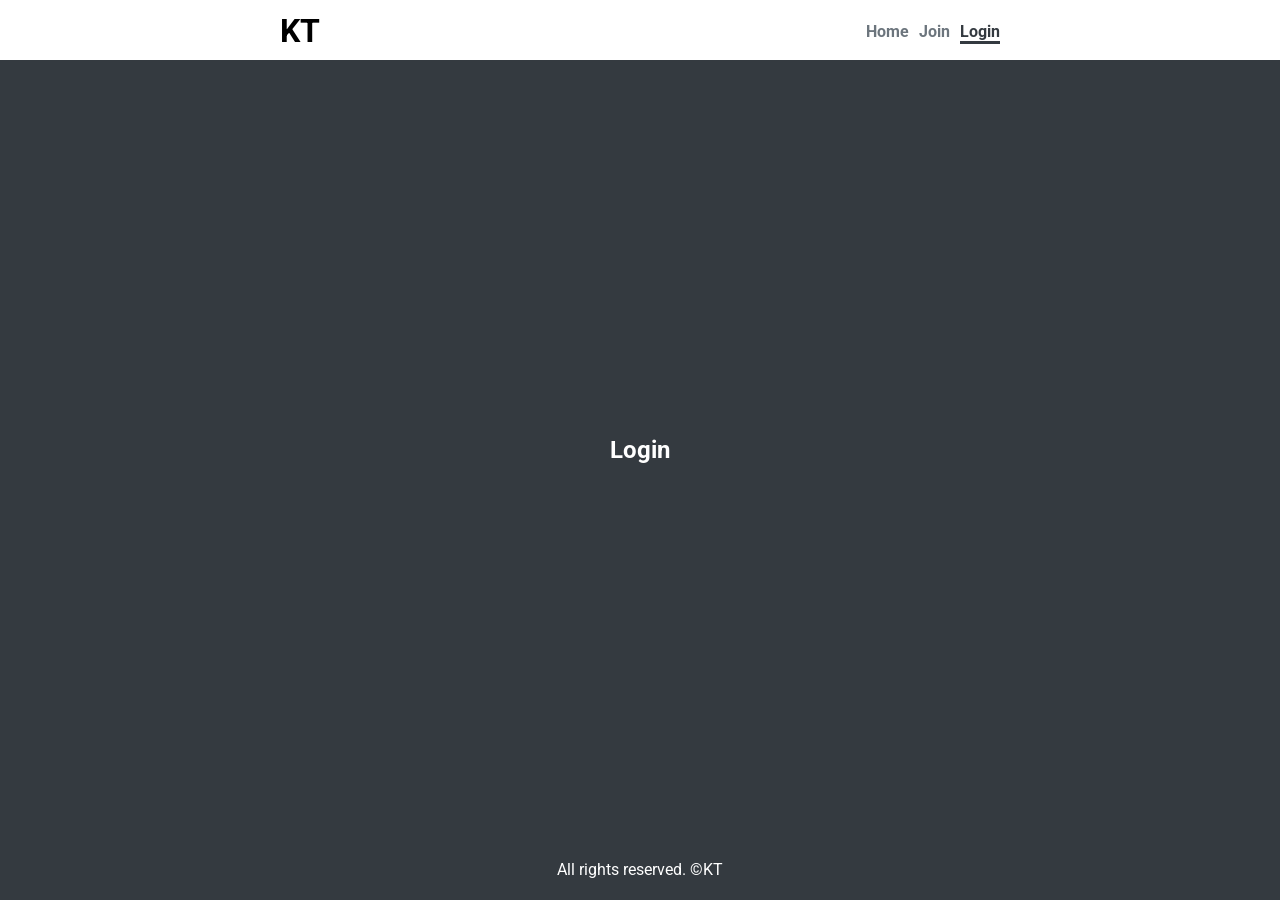
==== 웹프로그래밍/web/login.html @ afb81f26 "[kt aivle] 웹프로그래밍 1일차" ====
<!DOCTYPE html>
<html lang="en">
    <head>
        <meta charset="UTF-8"/>
        <meta name="viewport" content="width=device-width, initial-scale=1.0"/>
        <title>login</title>
        <link rel="icon" href="https://www.kt.com/favicon.ico">
        <link rel="stylesheet" href="css/main.css">
        <!-- web font-->
        <link rel="preconnect" href="https://fonts.googleapis.com">
        <link rel="preconnect" href="https://fonts.gstatic.com" crossorigin>
        <link href="https://fonts.googleapis.com/css2?family=Roboto:ital,wght@0,100;0,300;0,400;0,500;0,700;0,900;1,100;1,300;1,400;1,500;1,700;1,900&display=swap" rel="stylesheet">
    </head>
    <body>
        <header>
            <nav>
                <label><b>KT</b></label>
                <!-- ul>(li>a)*3 -->
                <ul>
                    <li><a href="index.html">Home</a></li>
                    <li><a href="join.html">Join</a></li>
                    <li><a href="login.html" class="active">Login</a></li>
                </ul>
            </nav>
        </header>
        <main class="contents">
            <section class="wrap">
                <h1>Login</h1>
            </section>
        </main>
        <footer>
            <p>All rights reserved. ©KT</p>
        </footer>
    </body>
</html>
---- 웹프로그래밍/web/css/main.css ----
html, body {
    margin: 0;
    height: 100%;
    background-color: #343a40;
    color: white;
    font-family: "Roboto";
}

header {
    height: 60px;
    background-color: white;
    color: black;
}

header>nav {
    max-width: 720px;
    padding: 12px 20px;
    margin: 0 auto;
}

header>nav>label {
    font-size: 32px;
    margin-top: 10px;
}

header>nav>ul {
    float: right; /* 오른쪽으로 정렬 */
    margin-top: 10px;
}

header>nav>ul>li {
    float: left;
    list-style: none; /* list스타일 없애기 */
    margin-left: 10px;
}

header>nav>ul>li>a {
    color: #6c757d;
    text-decoration: none;
    font-weight: bold;
}

header>nav>ul>li>a.active {
    color: #343a40;
    border-bottom: 3px solid #343a40;
}

footer {
    max-width: 720px;
    margin: 0 auto;
    height: 20px;
    padding: 20px;
    text-align: center;
}

footer>p {
    margin: 0;
}

main {
    height: calc(100% - 120px); /* 계산할 때 calc함수 필요 */
    padding: 0 20px;
    max-width: 720px;
    margin: 0 auto;
    text-align: center;

    /* 수직 가운데 정렬하기 위해 display를 table로 설정 */
    display: table;
}

/* 수직 가운데 정렬 */
main>section {
    display: table-cell;
    vertical-align: middle;
}

main>section>button {
    padding: 16px 20px;
    background-color: white;
    border: none;
    border-radius: 5px;
    font-size: 16px;
    font-weight: bold;
    cursor: pointer;
}

main>section>button:hover {
    background-color: #F33;
    color: white;
}
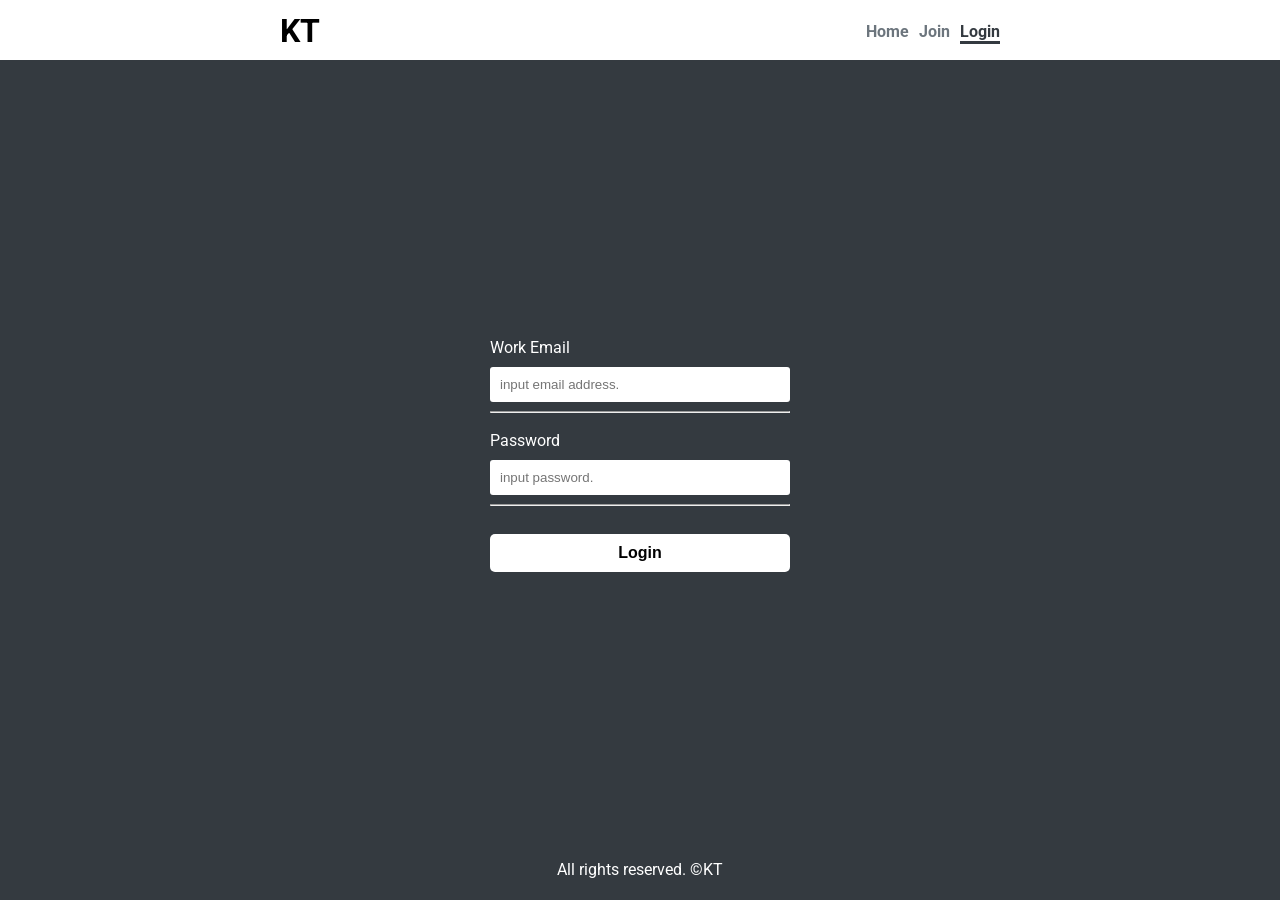
==== commit 18d61c9a: "[kt-aivle] 웹프로그래밍 2일차" ====
--- a/웹프로그래밍/web/login.html
+++ b/웹프로그래밍/web/login.html
@@ -6,6 +6,7 @@
         <title>login</title>
         <link rel="icon" href="https://www.kt.com/favicon.ico">
         <link rel="stylesheet" href="css/main.css">
+        <link rel="stylesheet" href="css/login.css">
         <!-- web font-->
         <link rel="preconnect" href="https://fonts.googleapis.com">
         <link rel="preconnect" href="https://fonts.gstatic.com" crossorigin>
@@ -25,7 +26,18 @@
         </header>
         <main class="contents">
             <section class="wrap">
-                <h1>Login</h1>
+                <div class="login-wrap">
+                    <div class="attr-wrap">
+                        <label>Work Email</label><br>
+                        <input id="email" type="email" placeholder="input email address.">
+                    </div><hr>
+                    <div class="attr-wrap">
+                        <label>Password</label><br>
+                        <input id="pw" type="pw" placeholder="input password.">
+                    </div><hr>
+                    <small class="msg">Write msg.</small>
+                </div>
+                <button id="login-btn" type="button">Login</button>
             </section>
         </main>
         <footer>
--- a/웹프로그래밍/web/css/login.css
+++ b/웹프로그래밍/web/css/login.css
@@ -0,0 +1,34 @@
+.login-wrap {
+    width: 300px;
+}
+
+#email, #pw {
+    border: none;
+    border-radius: 3px;
+    padding: 10px;
+    margin-top: 10px;
+    width: calc(100% - 20px);
+}
+
+.attr-wrap {
+    height: 75px;
+}
+
+.login-wrap>.attr-wrap>label {
+    float: left;
+    margin-top: 10px;
+}
+
+.msg {
+    display: none;
+    float: left; /* left를 적용할 경우 height가 없어짐 */
+    height: 0;
+    font-size: 10px;
+    color: yellow;
+}
+
+#login-btn {
+    margin-top: 20px;
+    width: 100%;
+    padding: 10px;
+}
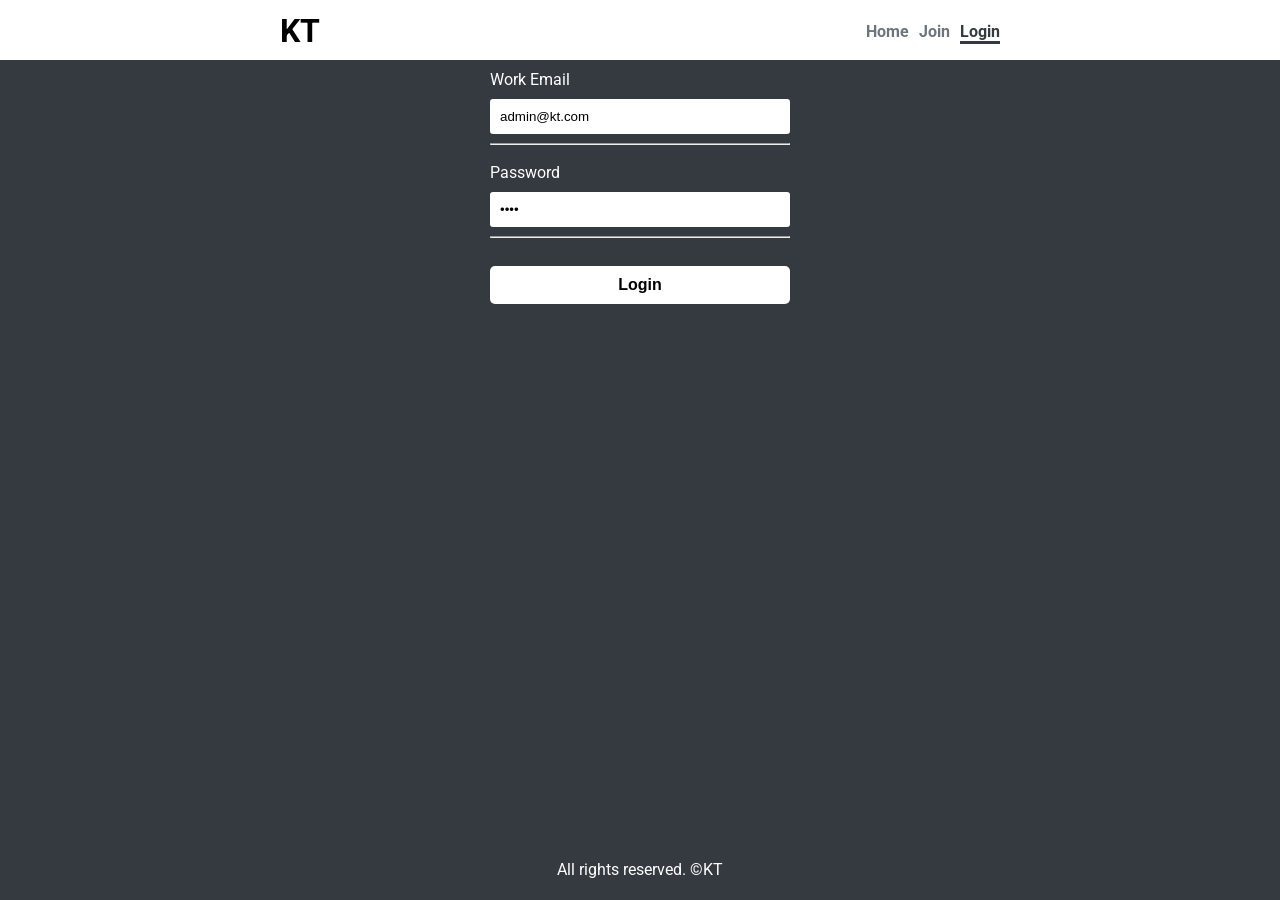
==== commit 7499395a: "[KT-AIVLE] 웹프로그래밍 3일차" ====
--- a/웹프로그래밍/web/login.html
+++ b/웹프로그래밍/web/login.html
@@ -29,11 +29,11 @@
                 <div class="login-wrap">
                     <div class="attr-wrap">
                         <label>Work Email</label><br>
-                        <input id="email" type="email" placeholder="input email address.">
+                        <input id="email" type="email" placeholder="input email address." value="admin@kt.com">
                     </div><hr>
                     <div class="attr-wrap">
                         <label>Password</label><br>
-                        <input id="pw" type="pw" placeholder="input password.">
+                        <input id="pw" type="password" placeholder="input password." value="1234">
                     </div><hr>
                     <small class="msg">Write msg.</small>
                 </div>
@@ -43,5 +43,7 @@
         <footer>
             <p>All rights reserved. ©KT</p>
         </footer>
+        <script src="https://cdnjs.cloudflare.com/ajax/libs/jquery/3.7.1/jquery.min.js" integrity="sha512-v2CJ7UaYy4JwqLDIrZUI/4hqeoQieOmAZNXBeQyjo21dadnwR+8ZaIJVT8EE2iyI61OV8e6M8PP2/4hpQINQ/g==" crossorigin="anonymous" referrerpolicy="no-referrer"></script>
+        <script src="js/login.js"></script>
     </body>
 </html>
--- a/웹프로그래밍/web/css/main.css
+++ b/웹프로그래밍/web/css/main.css
@@ -69,7 +69,7 @@
 }
 
 /* 수직 가운데 정렬 */
-main>section {
+main.conents>section {/*contents가 있는 메인만 적용*/
     display: table-cell;
     vertical-align: middle;
 }
